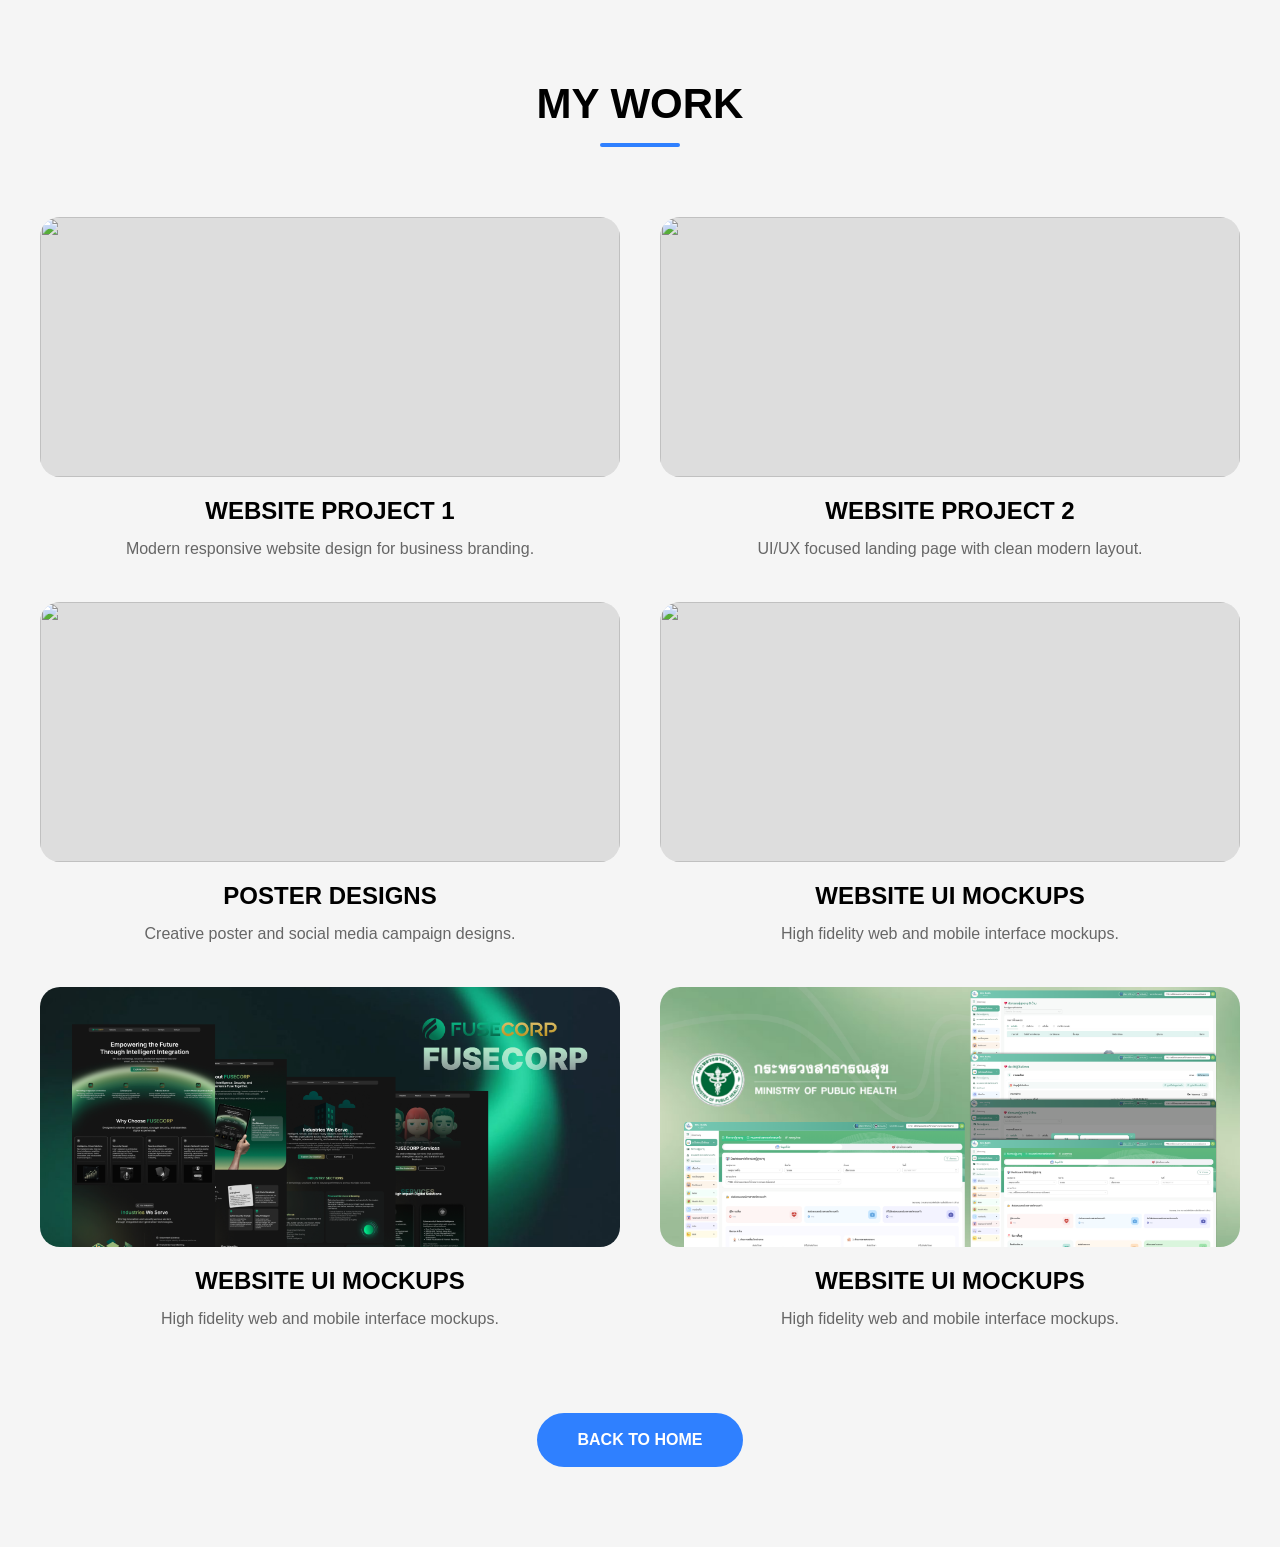
==== my_work/mywork.html @ ac44828d "first commit" ====
<!doctype html>
<html lang="en">
  <head>
    <meta charset="UTF-8" />
    <meta name="viewport" content="width=device-width, initial-scale=1.0" />

    <title>My Work</title>

    <link rel="stylesheet" href="mywork.css" />
  </head>

  <body>
    <section class="portfolio">
      <h1>MY WORK</h1>

      <div class="line"></div>

      <div class="portfolio-grid">
        <!---------- CARD 1 ---------->

        <a href="https://google.com" target="_blank" class="portfolio-card">
          <div class="banner">
            <img src="../image/work1.png" alt="" />
          </div>

          <h2>WEBSITE PROJECT 1</h2>

          <p>Modern responsive website design for business branding.</p>
        </a>

        <!---------- CARD 2 ---------->

        <a href="https://google.com" target="_blank" class="portfolio-card">
          <div class="banner">
            <img src="../image/work2.png" alt="" />
          </div>

          <h2>WEBSITE PROJECT 2</h2>

          <p>UI/UX focused landing page with clean modern layout.</p>
        </a>

        <!---------- CARD 3 ---------->

        <a href="https://google.com" target="_blank" class="portfolio-card">
          <div class="banner">
            <img src="../image/work3.png" alt="" />
          </div>

          <h2>POSTER DESIGNS</h2>

          <p>Creative poster and social media campaign designs.</p>
        </a>

        <!---------- CARD 4 ---------->

        <a href="https://google.com" target="_blank" class="portfolio-card">
          <div class="banner">
            <img src="../image/work4.png" alt="" />
          </div>

          <h2>WEBSITE UI MOCKUPS</h2>

          <p>High fidelity web and mobile interface mockups.</p>
        </a>

        <!---------- CARD 5 ---------->

        <a href="https://google.com" target="_blank" class="portfolio-card">
          <div class="banner">
            <img src="../image/work5.png" alt="" />
          </div>

          <h2>WEBSITE UI MOCKUPS</h2>

          <p>High fidelity web and mobile interface mockups.</p>
        </a>

        <!---------- CARD 6 ---------->

        <a href="https://google.com" target="_blank" class="portfolio-card">
          <div class="banner">
            <img src="../image/work6.png" alt="" />
          </div>

          <h2>WEBSITE UI MOCKUPS</h2>

          <p>High fidelity web and mobile interface mockups.</p>
        </a>
      </div>

      <a href="../index.html" class="back-btn"> BACK TO HOME </a>
    </section>

    <script src="mywork.js"></script>
  </body>
</html>
---- my_work/mywork.css ----
* {
  margin: 0;
  padding: 0;
  box-sizing: border-box;
}

body {
  font-family: Arial;
  background: #f5f5f5;
}

.portfolio {
  padding: 80px 40px;
}

.portfolio h1 {
  text-align: center;

  font-size: 42px;

  margin-bottom: 15px;
}

.line {
  width: 80px;
  height: 4px;

  background: #2f80ff;

  margin: auto;
  margin-bottom: 70px;

  border-radius: 999px;
}

.portfolio-grid {
  display: grid;
  grid-template-columns: 1fr 1fr;

  gap: 40px;

  max-width: 1200px;

  margin: auto;
}

.portfolio-card {
  text-align: center;

  text-decoration: none;

  color: black;

  transition: 0.3s;
}

.portfolio-card:hover {
  transform: translateY(-5px);
}

.banner {
  width: 100%;
  height: 260px;

  background: #ddd;

  border-radius: 20px;

  overflow: hidden;

  margin-bottom: 20px;
}

.banner img {
  width: 100%;
  height: 100%;

  object-fit: cover;

  transition: 0.3s;
}

.portfolio-card:hover img {
  transform: scale(1.05);
}

.portfolio-card h2 {
  font-size: 24px;

  margin-bottom: 10px;
}

.portfolio-card p {
  color: #666;

  line-height: 1.7;

  width: 80%;

  margin: auto;
}

.back-btn {
  display: block;

  width: fit-content;

  margin: 80px auto 0;

  background: #2f80ff;
  color: white;

  text-decoration: none;

  padding: 18px 40px;

  border-radius: 999px;

  font-weight: bold;

  transition: 0.3s;
}

.back-btn:hover {
  transform: scale(1.05);
}

@media (max-width: 768px) {
  .portfolio-grid {
    grid-template-columns: 1fr;
  }

  .portfolio {
    padding: 60px 20px;
  }

  .portfolio h1 {
    font-size: 32px;
  }

  .banner {
    height: 220px;
  }
}
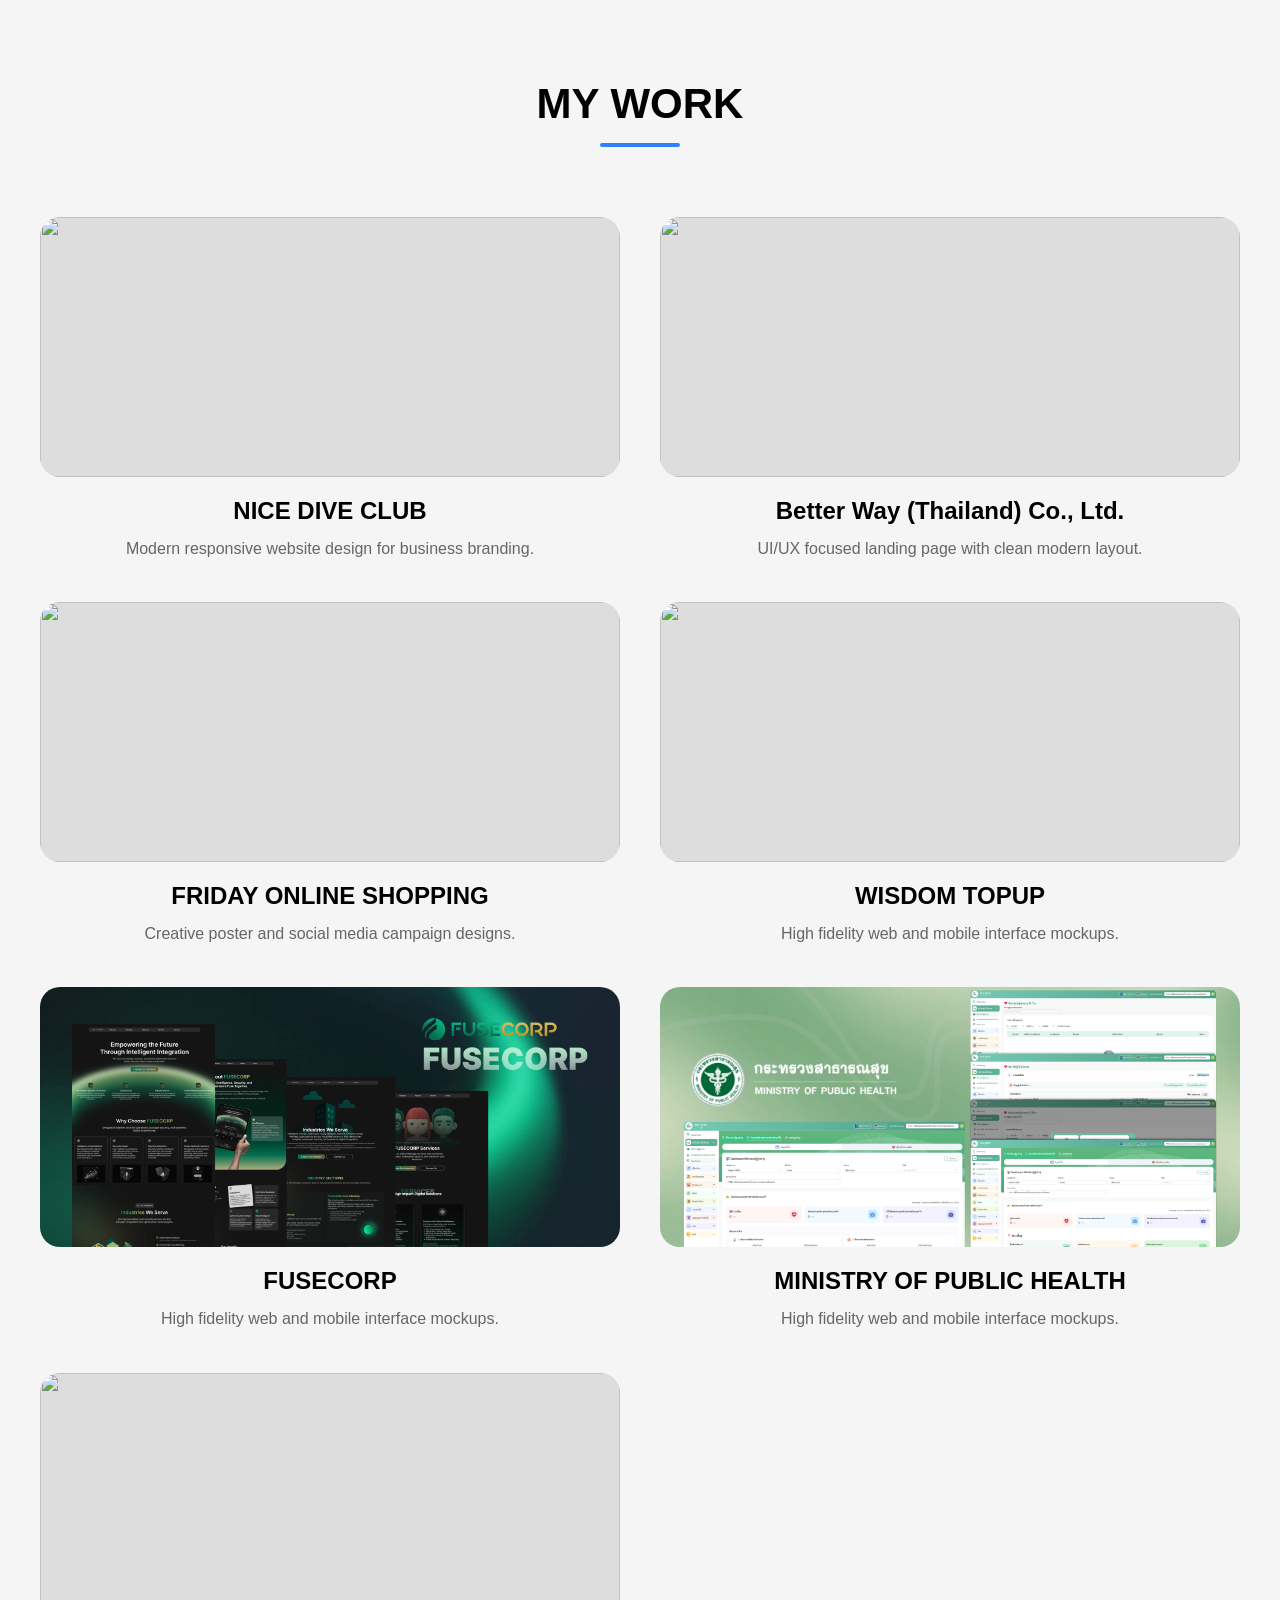
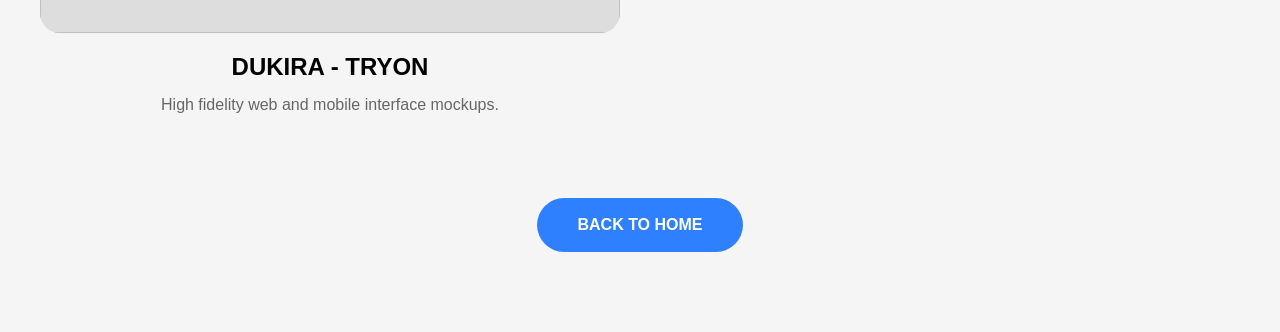
==== commit 60d9d665: "hello" ====
--- a/my_work/mywork.html
+++ b/my_work/mywork.html
@@ -18,72 +18,104 @@
       <div class="portfolio-grid">
         <!---------- CARD 1 ---------->
 
-        <a href="https://google.com" target="_blank" class="portfolio-card">
+        <a
+          href="https://nicediveclub.com"
+          target="_blank"
+          class="portfolio-card"
+        >
           <div class="banner">
             <img src="../image/work1.png" alt="" />
           </div>
 
-          <h2>WEBSITE PROJECT 1</h2>
+          <h2>NICE DIVE CLUB</h2>
 
           <p>Modern responsive website design for business branding.</p>
         </a>
 
         <!---------- CARD 2 ---------->
 
-        <a href="https://google.com" target="_blank" class="portfolio-card">
+        <a href="../not_available/available.html" class="portfolio-card">
           <div class="banner">
             <img src="../image/work2.png" alt="" />
           </div>
 
-          <h2>WEBSITE PROJECT 2</h2>
+          <h2>Better Way (Thailand) Co., Ltd.</h2>
 
           <p>UI/UX focused landing page with clean modern layout.</p>
         </a>
 
         <!---------- CARD 3 ---------->
 
-        <a href="https://google.com" target="_blank" class="portfolio-card">
+        <a
+          href="https://www.friday.co.th/"
+          target="_blank"
+          class="portfolio-card"
+        >
           <div class="banner">
             <img src="../image/work3.png" alt="" />
           </div>
 
-          <h2>POSTER DESIGNS</h2>
+          <h2>FRIDAY ONLINE SHOPPING</h2>
 
           <p>Creative poster and social media campaign designs.</p>
         </a>
 
         <!---------- CARD 4 ---------->
 
-        <a href="https://google.com" target="_blank" class="portfolio-card">
+        <a
+          href="https://wisdomtopup.com/"
+          target="_blank"
+          class="portfolio-card"
+        >
           <div class="banner">
             <img src="../image/work4.png" alt="" />
           </div>
 
-          <h2>WEBSITE UI MOCKUPS</h2>
+          <h2>WISDOM TOPUP</h2>
 
           <p>High fidelity web and mobile interface mockups.</p>
         </a>
 
         <!---------- CARD 5 ---------->
 
-        <a href="https://google.com" target="_blank" class="portfolio-card">
+        <a
+          href="https://www.fusecorp.global/"
+          target="_blank"
+          class="portfolio-card"
+        >
           <div class="banner">
             <img src="../image/work5.png" alt="" />
           </div>
 
-          <h2>WEBSITE UI MOCKUPS</h2>
+          <h2>FUSECORP</h2>
 
           <p>High fidelity web and mobile interface mockups.</p>
         </a>
 
         <!---------- CARD 6 ---------->
 
-        <a href="https://google.com" target="_blank" class="portfolio-card">
+        <a
+          href="https://buddy-care.org/auth"
+          target="_blank"
+          class="portfolio-card"
+        >
           <div class="banner">
             <img src="../image/work6.png" alt="" />
           </div>
 
-          <h2>WEBSITE UI MOCKUPS</h2>
+          <h2>MINISTRY OF PUBLIC HEALTH</h2>
+
+          <p>High fidelity web and mobile interface mockups.</p>
+        </a>
+
+        <!---------- CARD 7 ---------->
+
+        <a href="../not_available/available.html" class="portfolio-card">
+          <div class="banner">
+            <img src="../image/work7.png" alt="" />
+          </div>
+
+          <h2>DUKIRA - TRYON</h2>
 
           <p>High fidelity web and mobile interface mockups.</p>
         </a>
